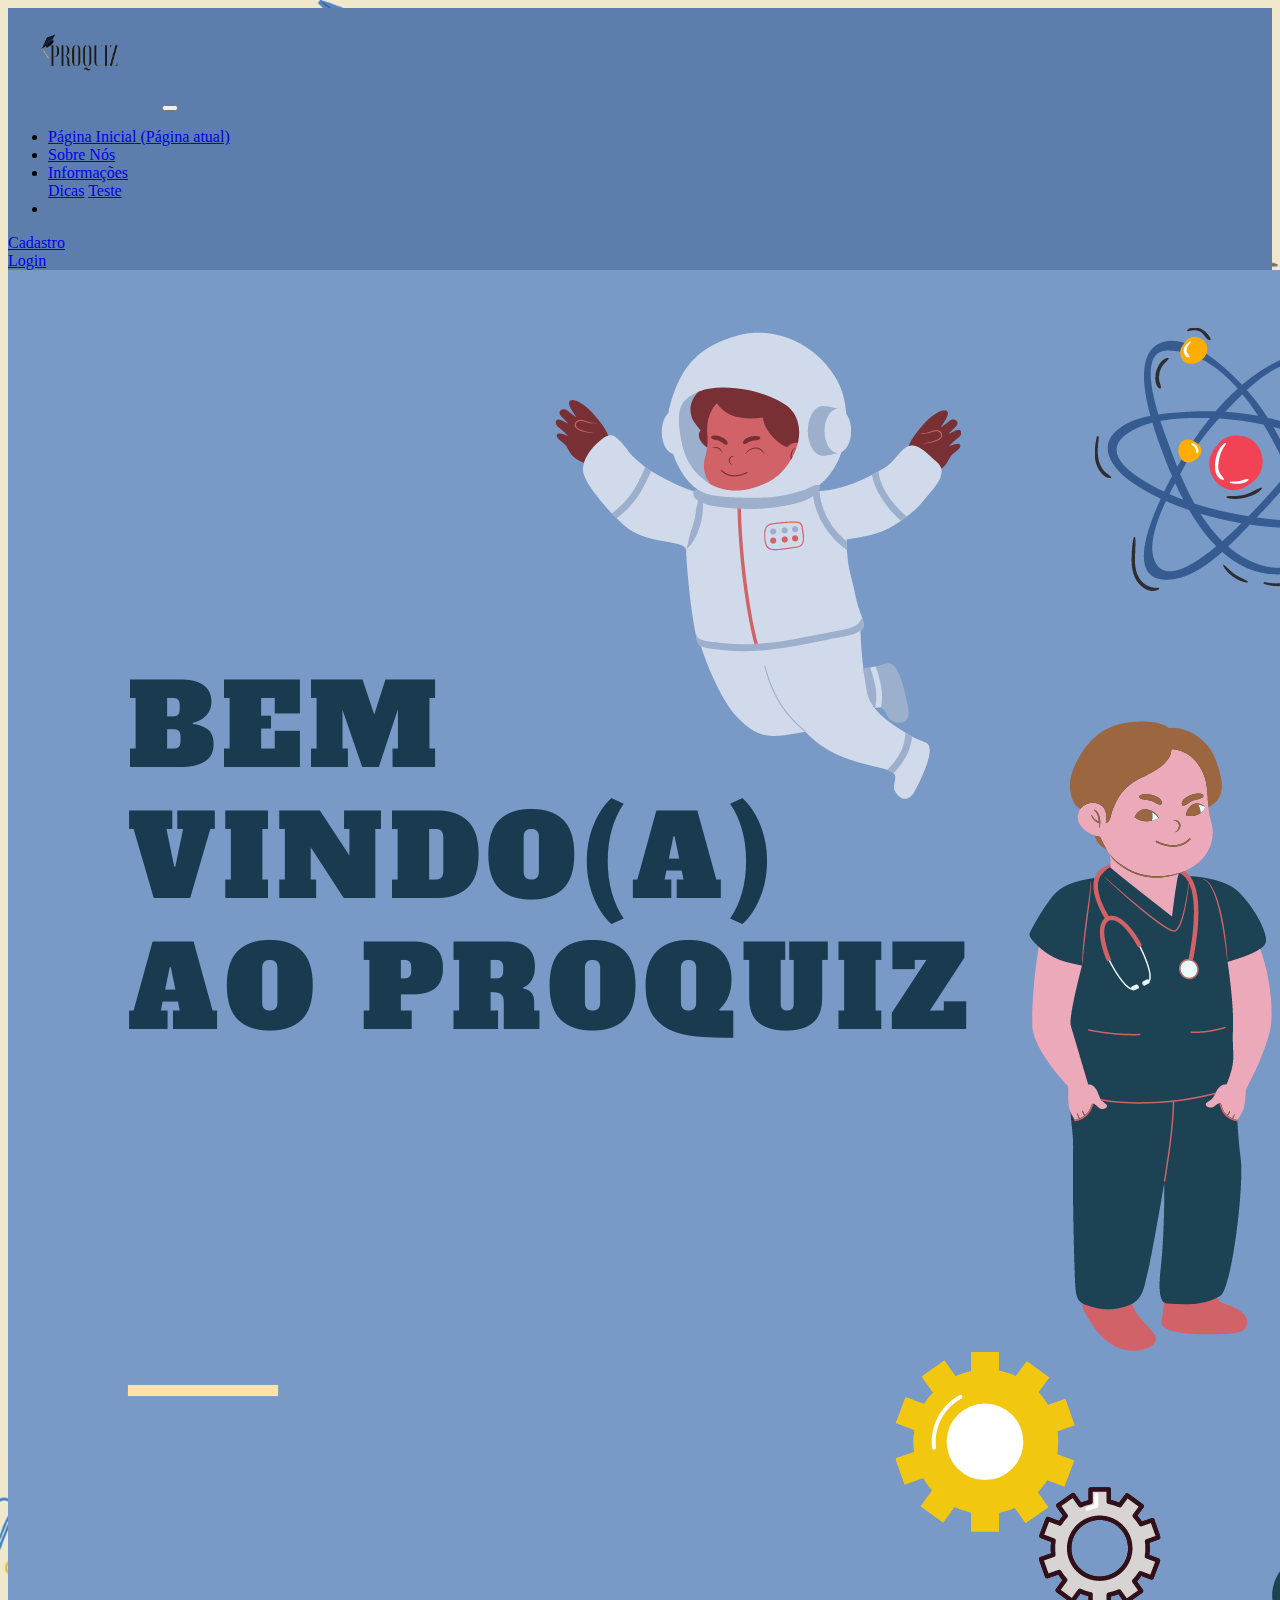
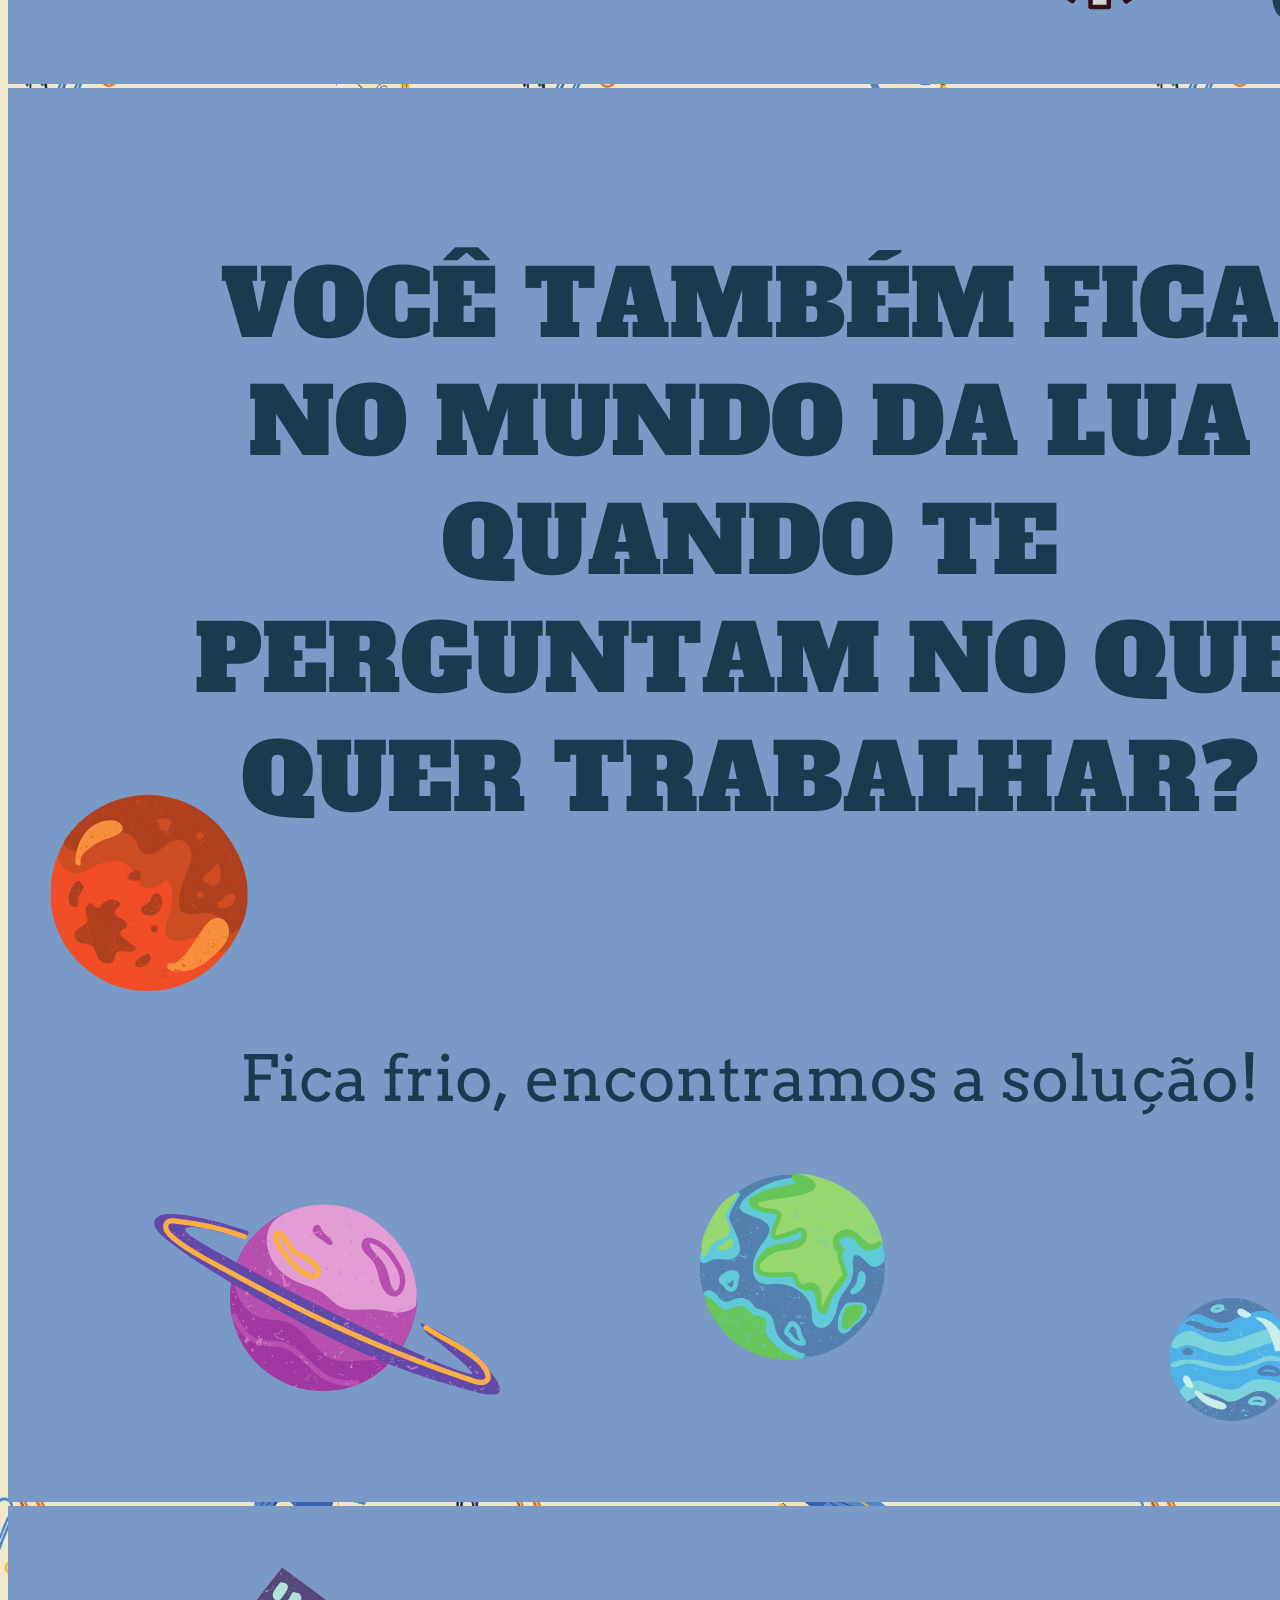
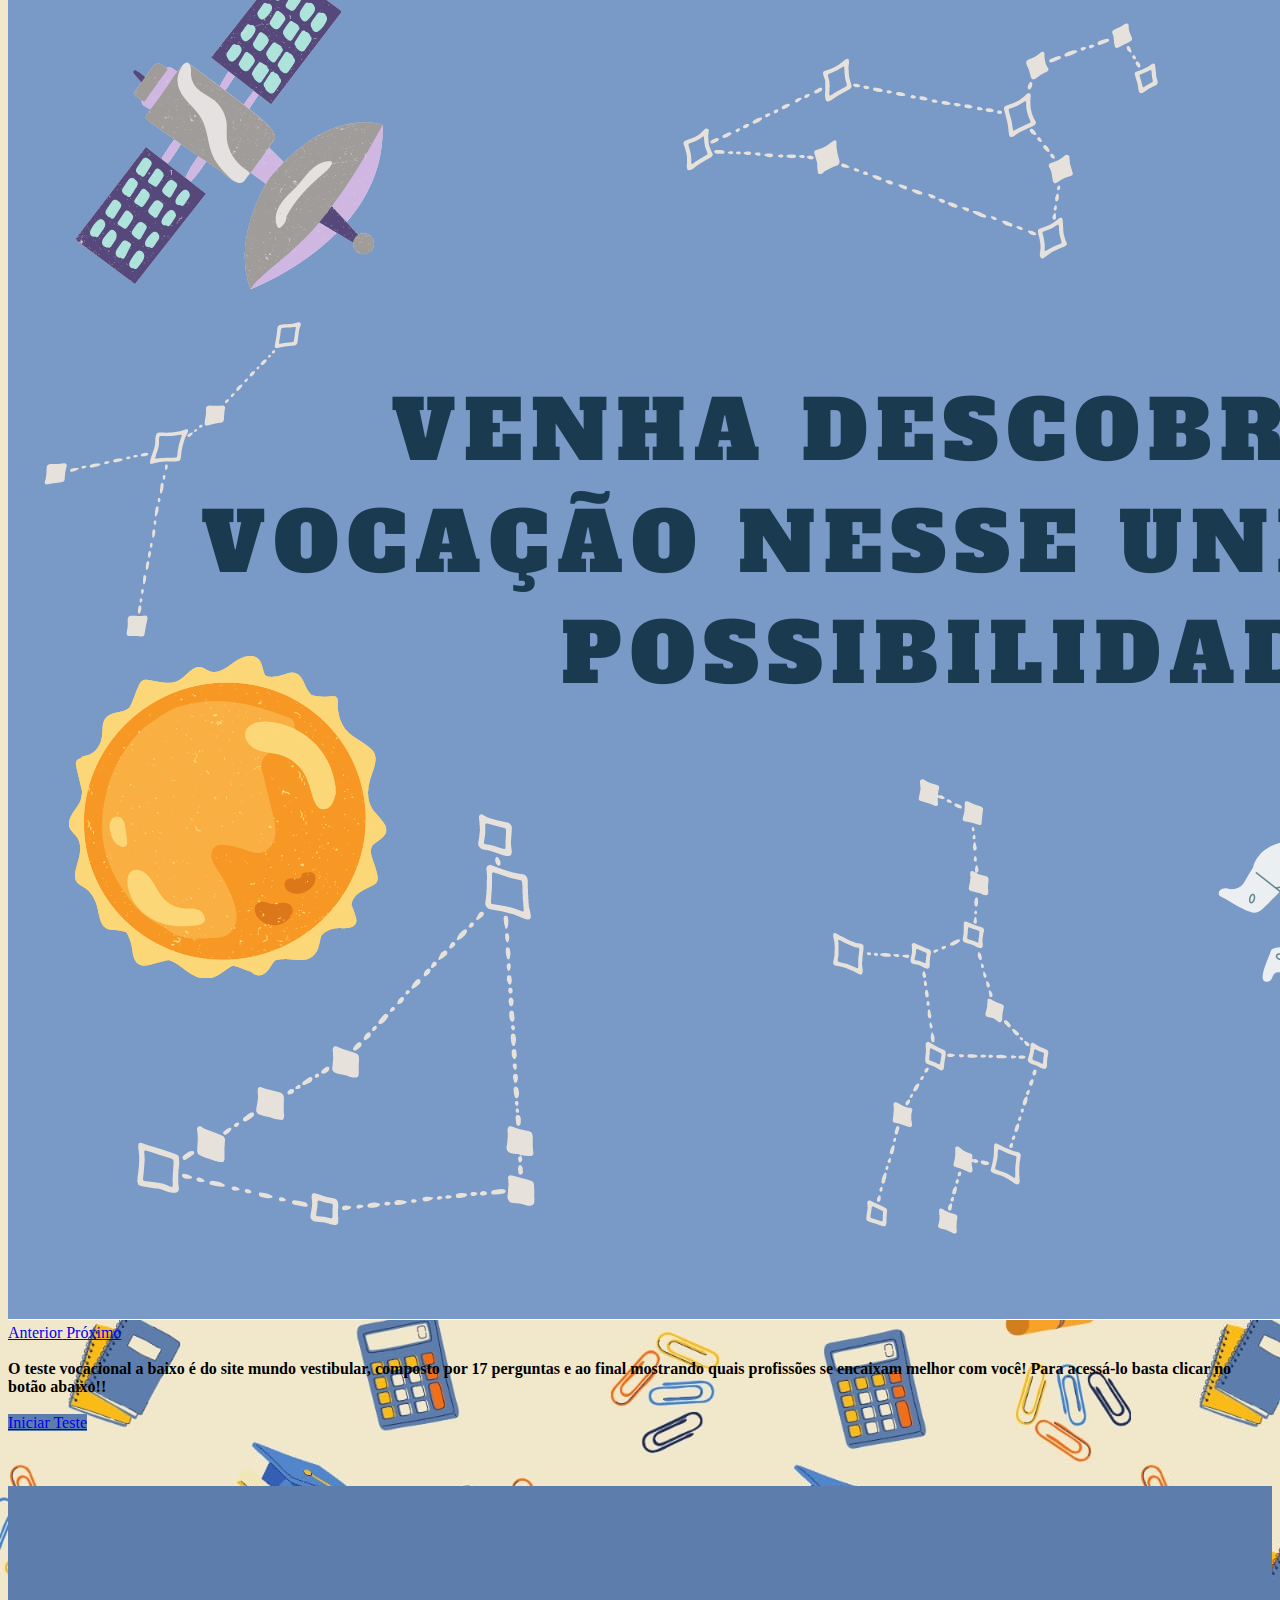
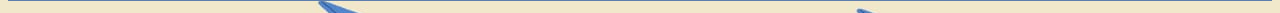
==== novo_html/index.html @ 97e9f697 "Add files via upload" ====
<!DOCTYPE html>
<html lang="pt-br">
<head>
  <!-- Meta tags Obrigatórias -->
  <meta charset="utf-8">
  <meta name="viewport" content="width=device-width, initial-scale=1, shrink-to-fit=no">
  <link rel="stylesheet" href="https://stackpath.bootstrapcdn.com/bootstrap/4.1.3/css/bootstrap.min.css"
    integrity="sha384-MCw98/SFnGE8fJT3GXwEOngsV7Zt27NXFoaoApmYm81iuXoPkFOJwJ8ERdknLPMO" crossorigin="anonymous">
    <link rel="stylesheet" href="css/estilo.css">
</head>
<title>index</title> 
<body>
  <!-- Conteúdo do navbar -->
  <nav class="navbar navbar-expand-lg navbar-light bg-info" style="background-color:#5d7ead !important">         
    <img src="imagens/foto sem fundo.png" width="150" height="100" alt="">
    <button class="navbar-toggler" type="button" data-toggle="collapse" data-target="#textoNavbar"
      aria-controls="textoNavbar" aria-expanded="false" aria-label="Alterna navegação">
      <span class="navbar-toggler-icon"></span>
    </button>
    <div class="collapse navbar-collapse" id="textoNavbar">
      <ul class="navbar-nav mr-auto">
        <li class="nav-item active">
          <a class="nav-link" href="index.html">Página Inicial <span class="sr-only">(Página atual)</span></a>
        </li>
        <li class="nav-item">
          <a class="nav-link" href="sobre_nos.html">Sobre Nós</a>
        </li>
        <li class="nav-item">
          <a class="nav-link" href="info.html">Informações</a>
        </li>
        <a class="nav-link" href="dicas_novo.html">Dicas</a>
        </li>
        <a class="nav-link" href="teste_novo.php">Teste </a>
        </li>
        <li>
      </ul>
      <a href="cadast.php" class="btn btn-light">Cadastro</a>
    </li>
    <li>
      <a href="login.php" class="btn btn-light">Login</a>
      </li>
      <!--<button type="button" class="btn btn-light" href="cadast.html">Cadastre-se</button>-->
    </div>
  </nav>
  <div class="container">
    <div id="carousel" class="carousel slide" data-ride="carousel">
      <div class="carousel-inner">
        <div class="carousel-item active">
          <img src="imagens/img1_carrossel.png" class="d-block w-100">
        </div>
        <div class="carousel-item">
          <img src="imagens/img2_carrossel.png" class="d-block w-100">
        </div>
        <div class="carousel-item">
          <img src="imagens/img3_carrossel.png" class="d-block w-100">
        </div>
      </div>
      <a class="carousel-control-prev" href="#carouselinicial" role="button" data-slide="prev">
        <span class="carousel-control-prev-icon" aria-hidden="true"></span>
        <span class="sr-only">Anterior</span>
      </a>
      <a class="carousel-control-next" href="#carouselinicial" role="button" data-slide="next">
        <span class="carousel-control-next-icon" aria-hidden="true"></span>
        <span class="sr-only">Próximo</span>
      </a>
    </div>
    <div class="row">
      <div class="col">
        <br><b>O teste vocacional a baixo é do site mundo vestibular, composto por 17 perguntas 
          e ao final mostrando quais profissões se encaixam melhor com você! Para acessá-lo basta clicar no botão abaixo!!</b>
        </div>
    </div>
    <br>
    <div class="col-sm-12 col-md-12">
      <a href="teste_novo.php" class="btn btn-info btn-lg btn-block" style="background-color:#5d7ead">Iniciar Teste</a>
    </div> <br>
  </div>
  </div>
<br>
<br>
<footer class="footer fixed-bottom">
  <div class="container">
      <div class="row">
          <div class="col-sm-12 col-md-6">
           
          </div>
</footer>
  <!-- JavaScript (Opcional) -->
  <!-- jQuery primeiro, depois Popper.js, depois Bootstrap JS -->
  <script src="https://code.jquery.com/jquery-3.3.1.slim.min.js"
    integrity="sha384-q8i/X+965DzO0rT7abK41JStQIAqVgRVzpbzo5smXKp4YfRvH+8abtTE1Pi6jizo"
    crossorigin="anonymous"></script>
  <script src="https://cdnjs.cloudflare.com/ajax/libs/popper.js/1.14.3/umd/popper.min.js"
    integrity="sha384-ZMP7rVo3mIykV+2+9J3UJ46jBk0WLaUAdn689aCwoqbBJiSnjAK/l8WvCWPIPm49"
    crossorigin="anonymous"></script>
  <script src="https://stackpath.bootstrapcdn.com/bootstrap/4.1.3/js/bootstrap.min.js"
    integrity="sha384-ChfqqxuZUCnJSK3+MXmPNIyE6ZbWh2IMqE241rYiqJxyMiZ6OW/JmZQ5stwEULTy"
    crossorigin="anonymous"></script>
</body>
</html>
---- novo_html/css/estilo.css ----
body {
    background-image: url("fundo_novoo.jpg")
   /*background-color: #7c7c7c*/

}
.fundo{
    background-color: #ffffff;
    /*width: 85%;*/
    margin-left: 5%;

}
.footer {

    color: #000000;
    background-color:#5d7ead;
    line-height: 40px;
    padding-top: 22.5px;
    padding-bottom: 22.5px;
    width: 100%;
    height: 70px;
    text-align: center;
 display: inline-block;

}
.footer-link {
    color: #000000;
}

.card-deck{

    margin-bottom: 0px;
    padding-top: 0px;
    background: #ffffff;
}

.humanas{
    padding: 15px;
    margin-top: 15px;
    margin-bottom: 0px;
    padding-top: px;
    margin-left: -15px;
    margin-right: -15px;
    background: #ffffff;
}
.biologicas{
    padding: 15px;
    margin-bottom: -40px;
    margin-top: 18px;
    padding-bottom: px;
    margin-left: -15px;
    margin-right: -15px;
    background: #ffffff;
}
.exatas{
    padding: 15px;
    margin-bottom: px;
    margin-top: 18px;
    padding-top: px;
    margin-left: -15px;
    margin-right: -15px;
    background: #ffffff;
}
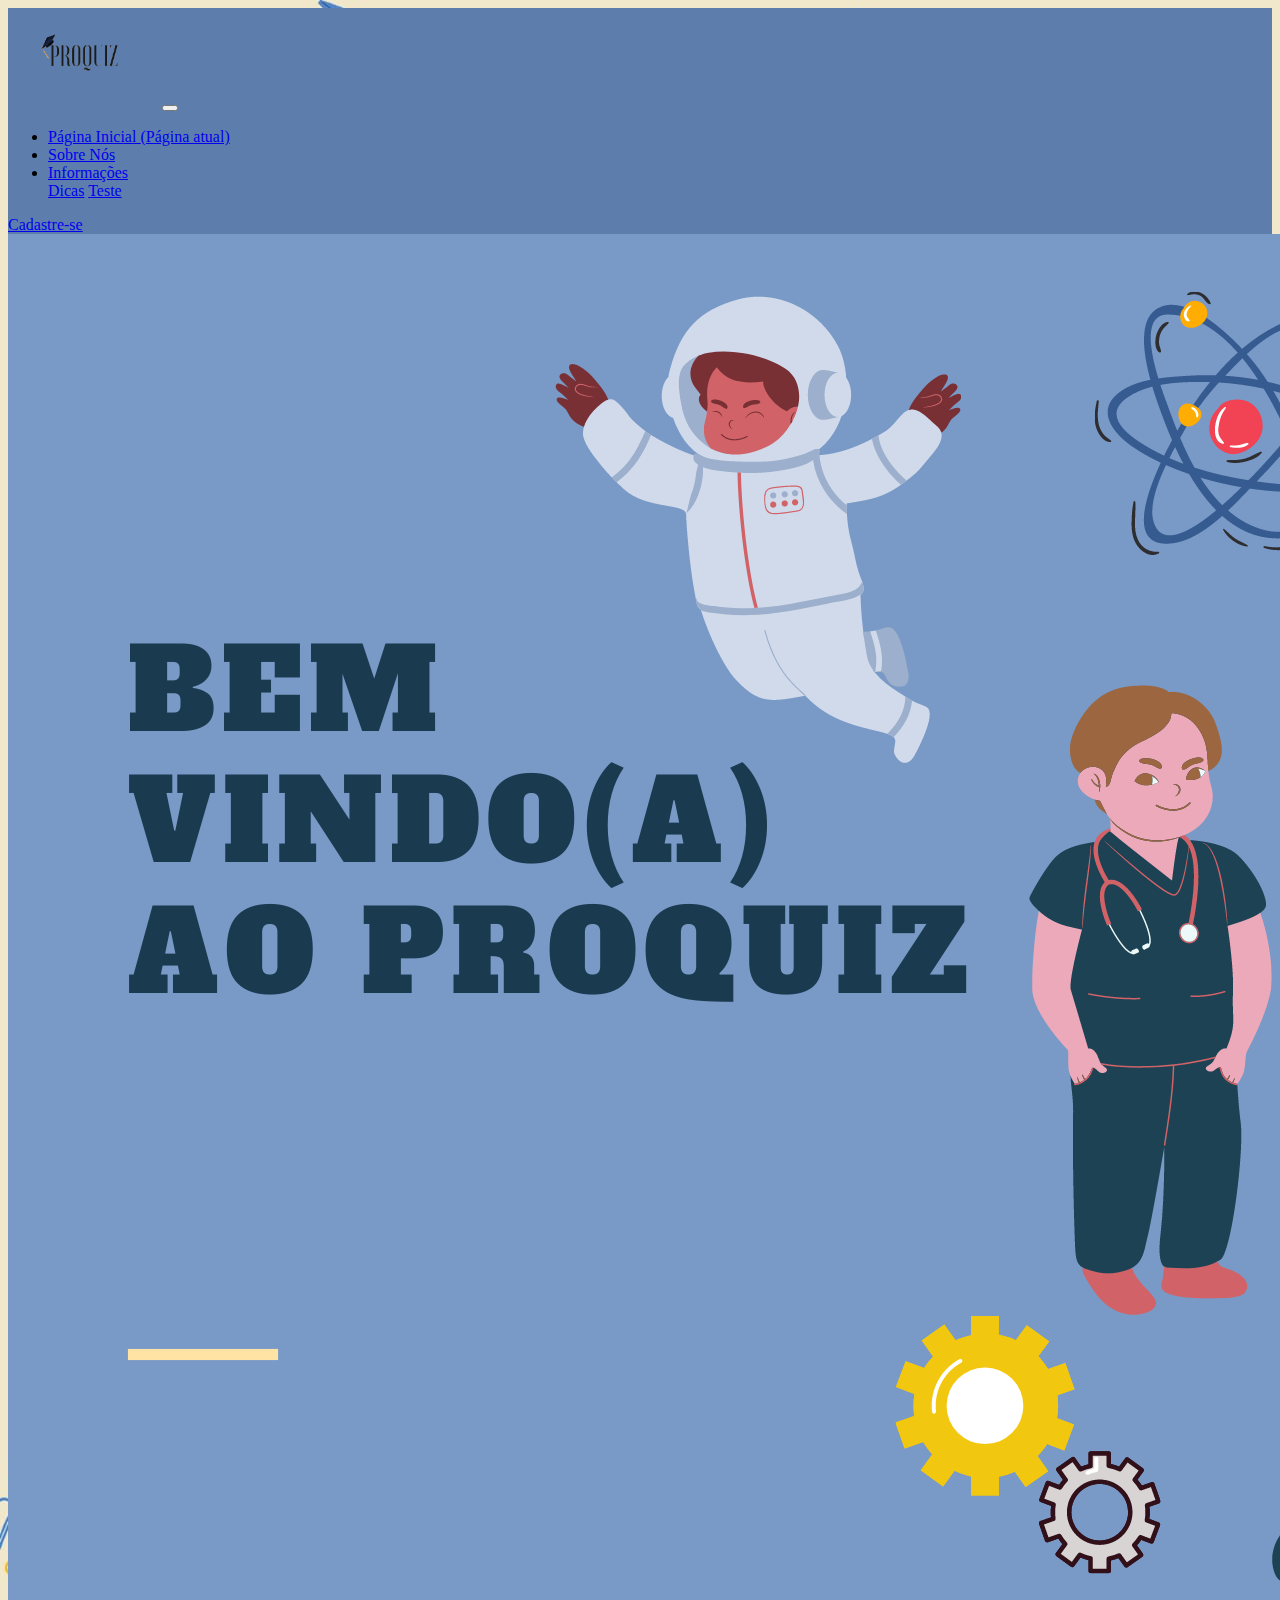
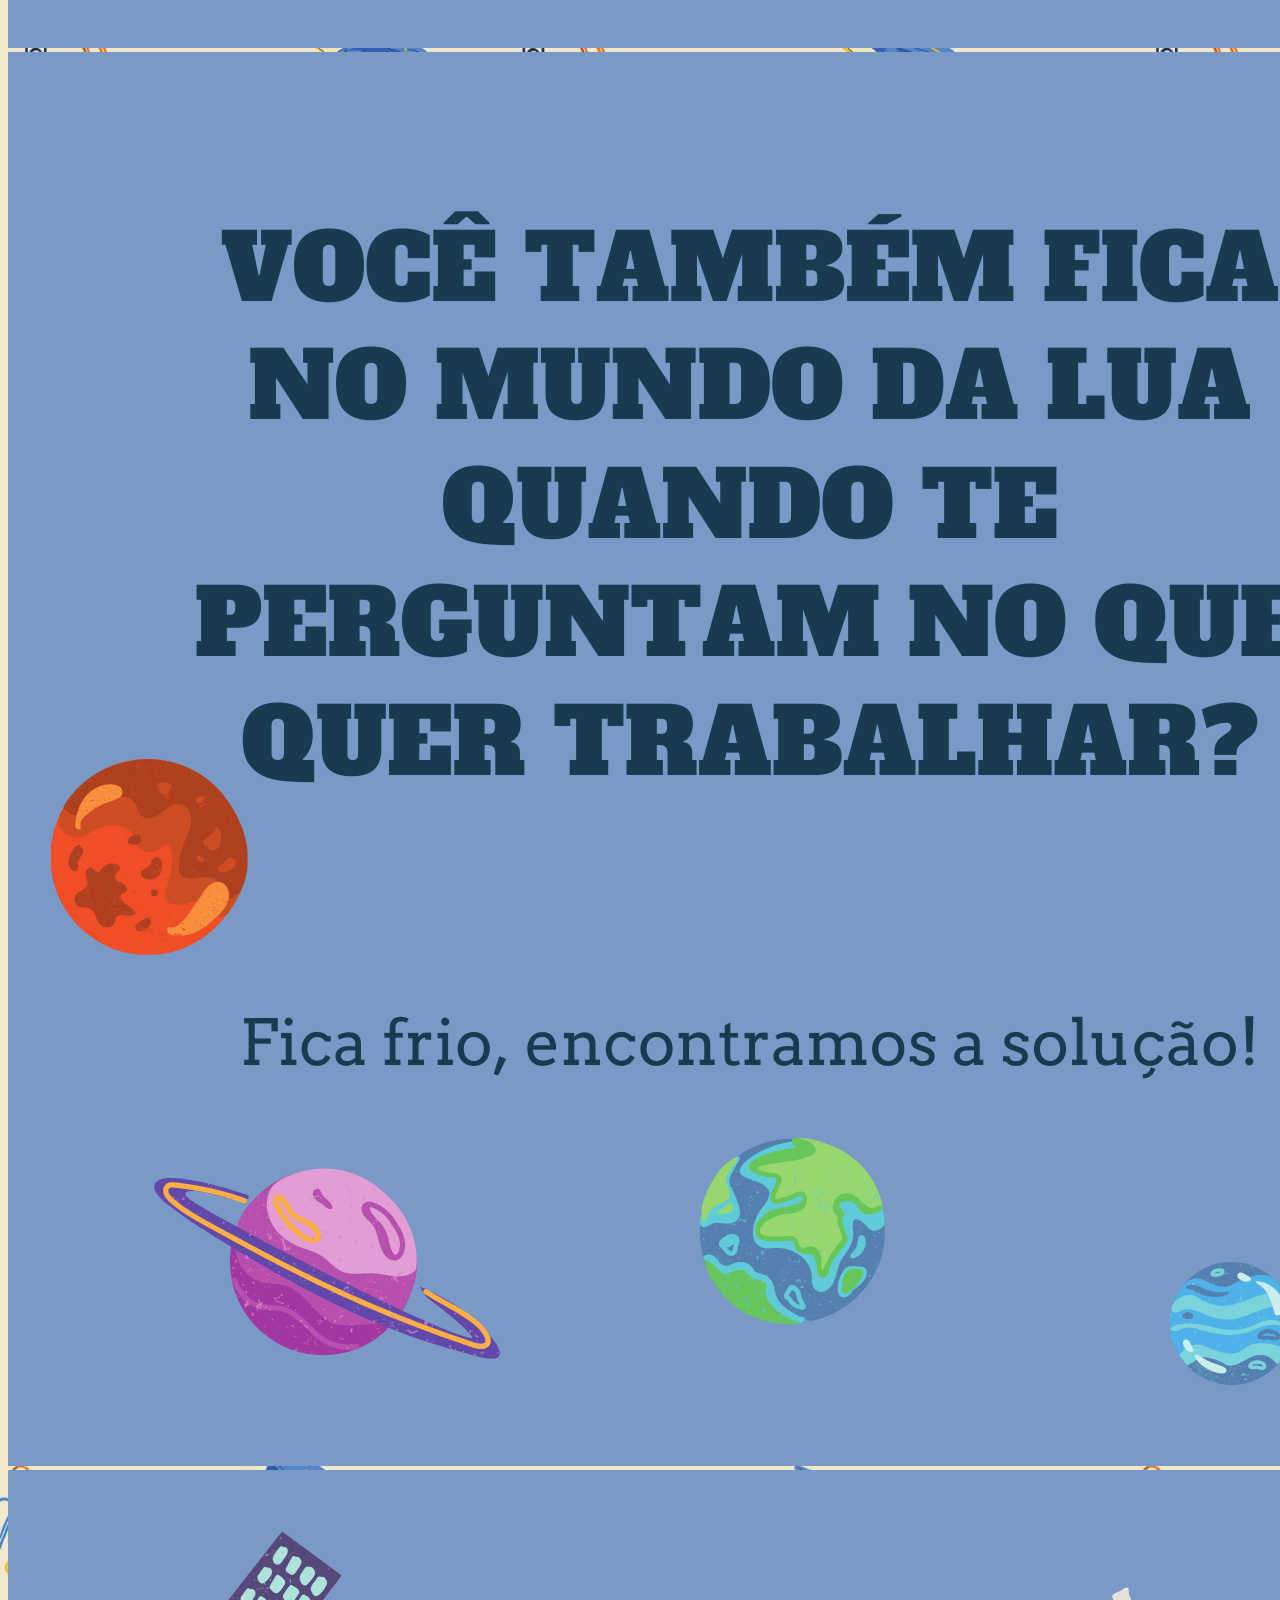
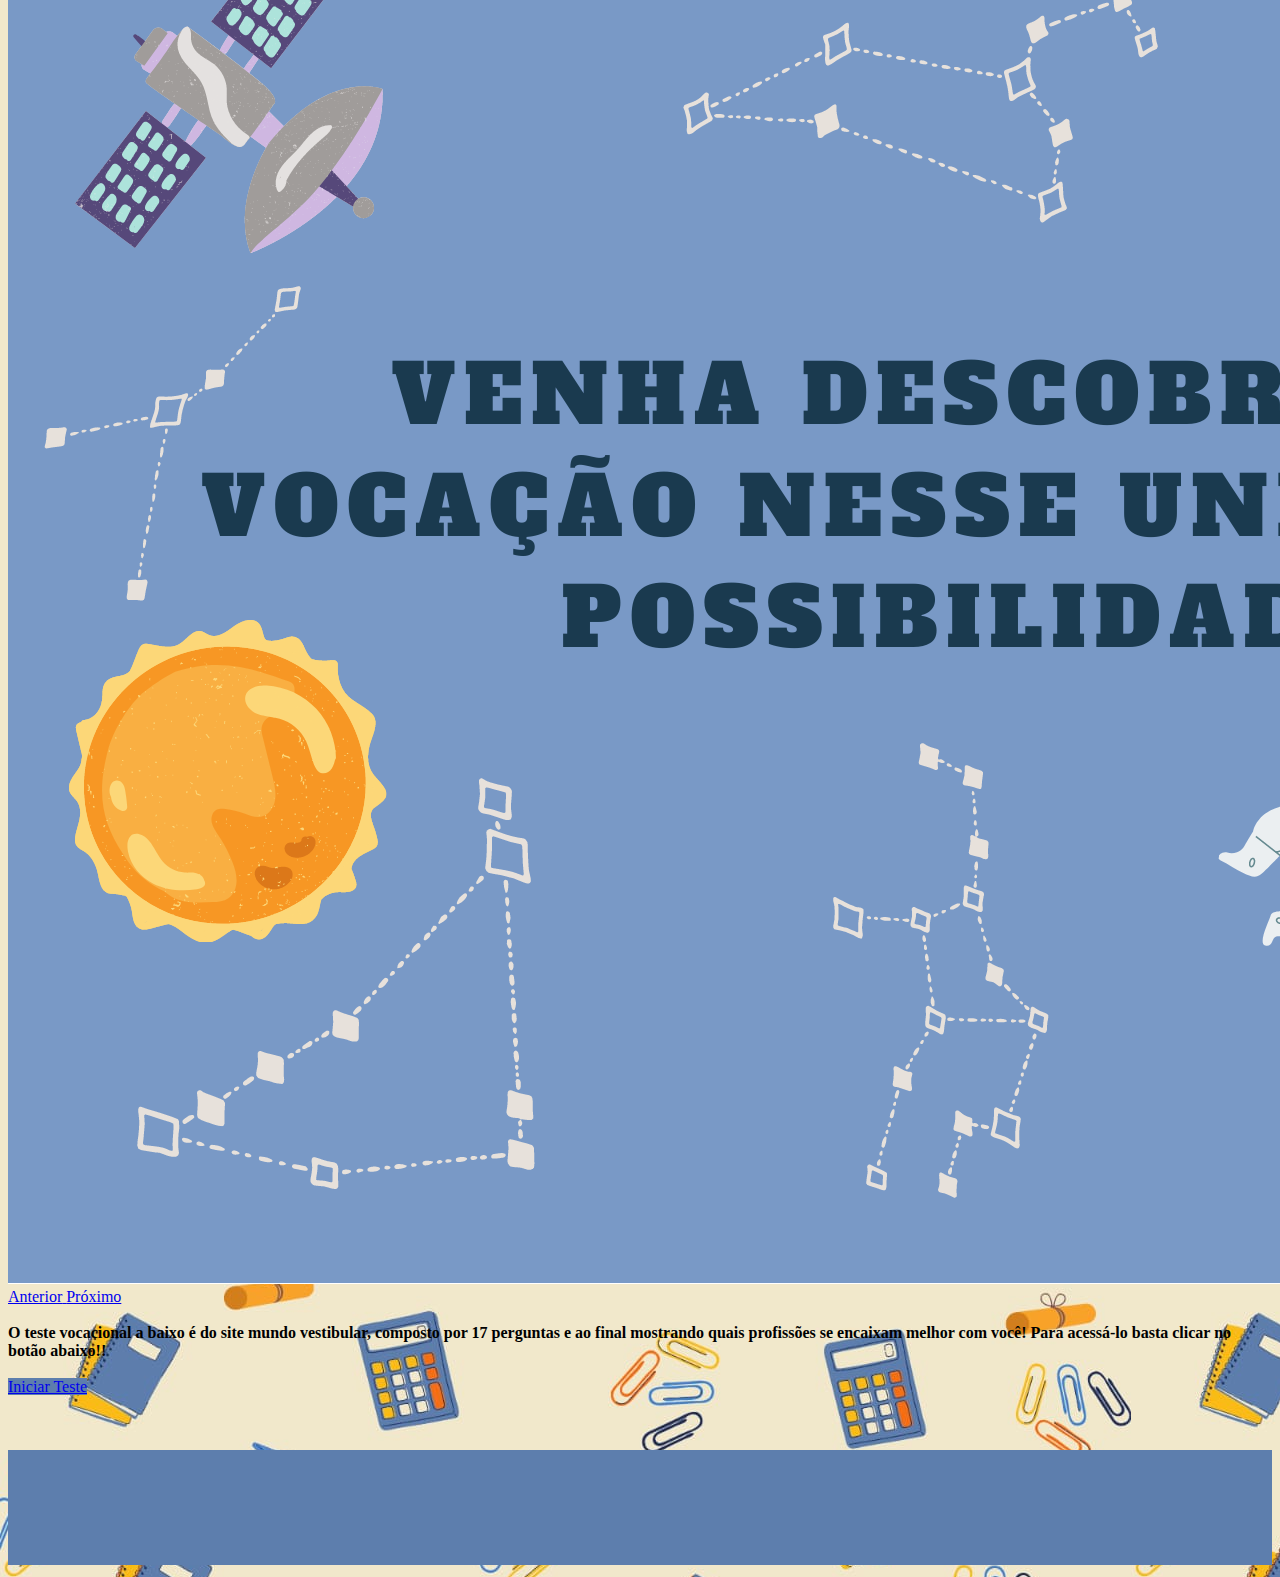
==== commit ba7141f9: "Add files via upload" ====
--- a/novo_html/index.html
+++ b/novo_html/index.html
@@ -30,15 +30,10 @@
         </li>
         <a class="nav-link" href="dicas_novo.html">Dicas</a>
         </li>
-        <a class="nav-link" href="teste_novo.php">Teste </a>
+        <a class="nav-link" href="teste_novo.html">Teste </a>
         </li>
-        <li>
       </ul>
-      <a href="cadast.php" class="btn btn-light">Cadastro</a>
-    </li>
-    <li>
-      <a href="login.php" class="btn btn-light">Login</a>
-      </li>
+      <a href="cadast.html" class="btn btn-light">Cadastre-se</a>
       <!--<button type="button" class="btn btn-light" href="cadast.html">Cadastre-se</button>-->
     </div>
   </nav>
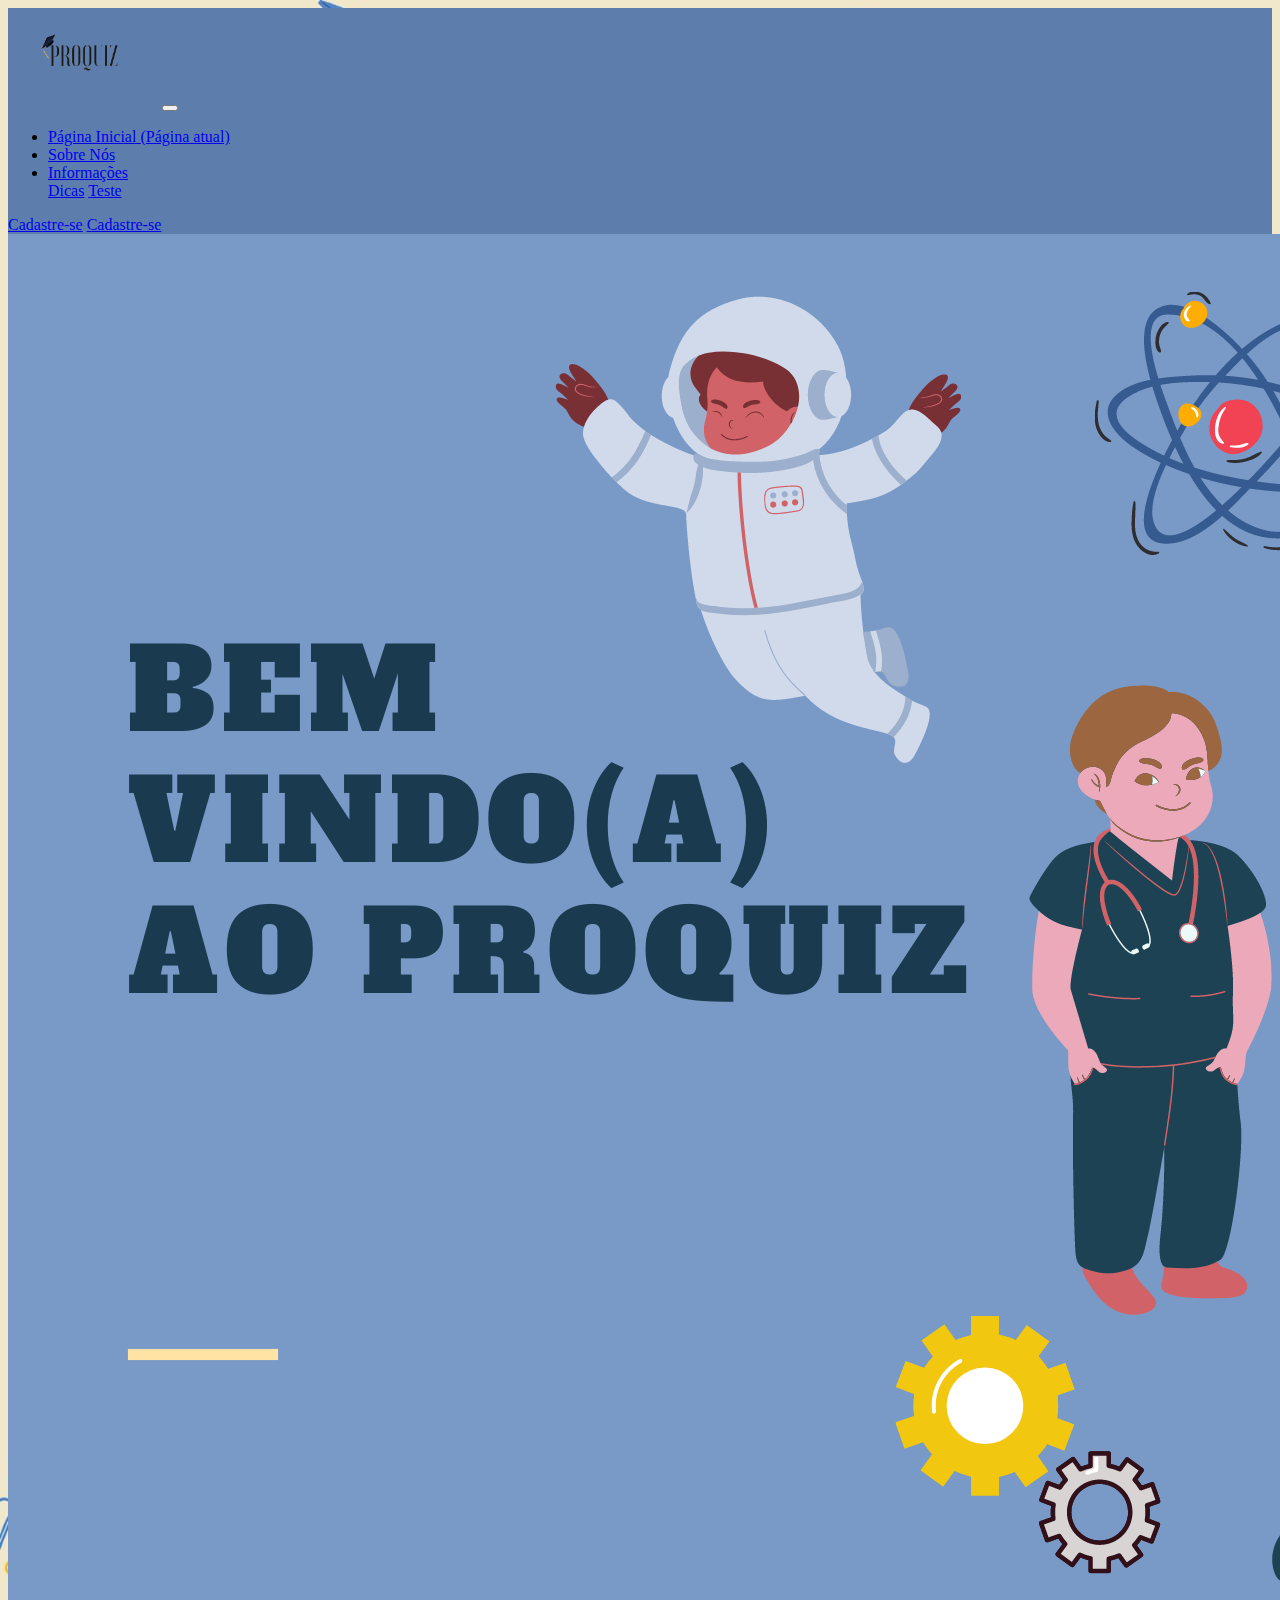
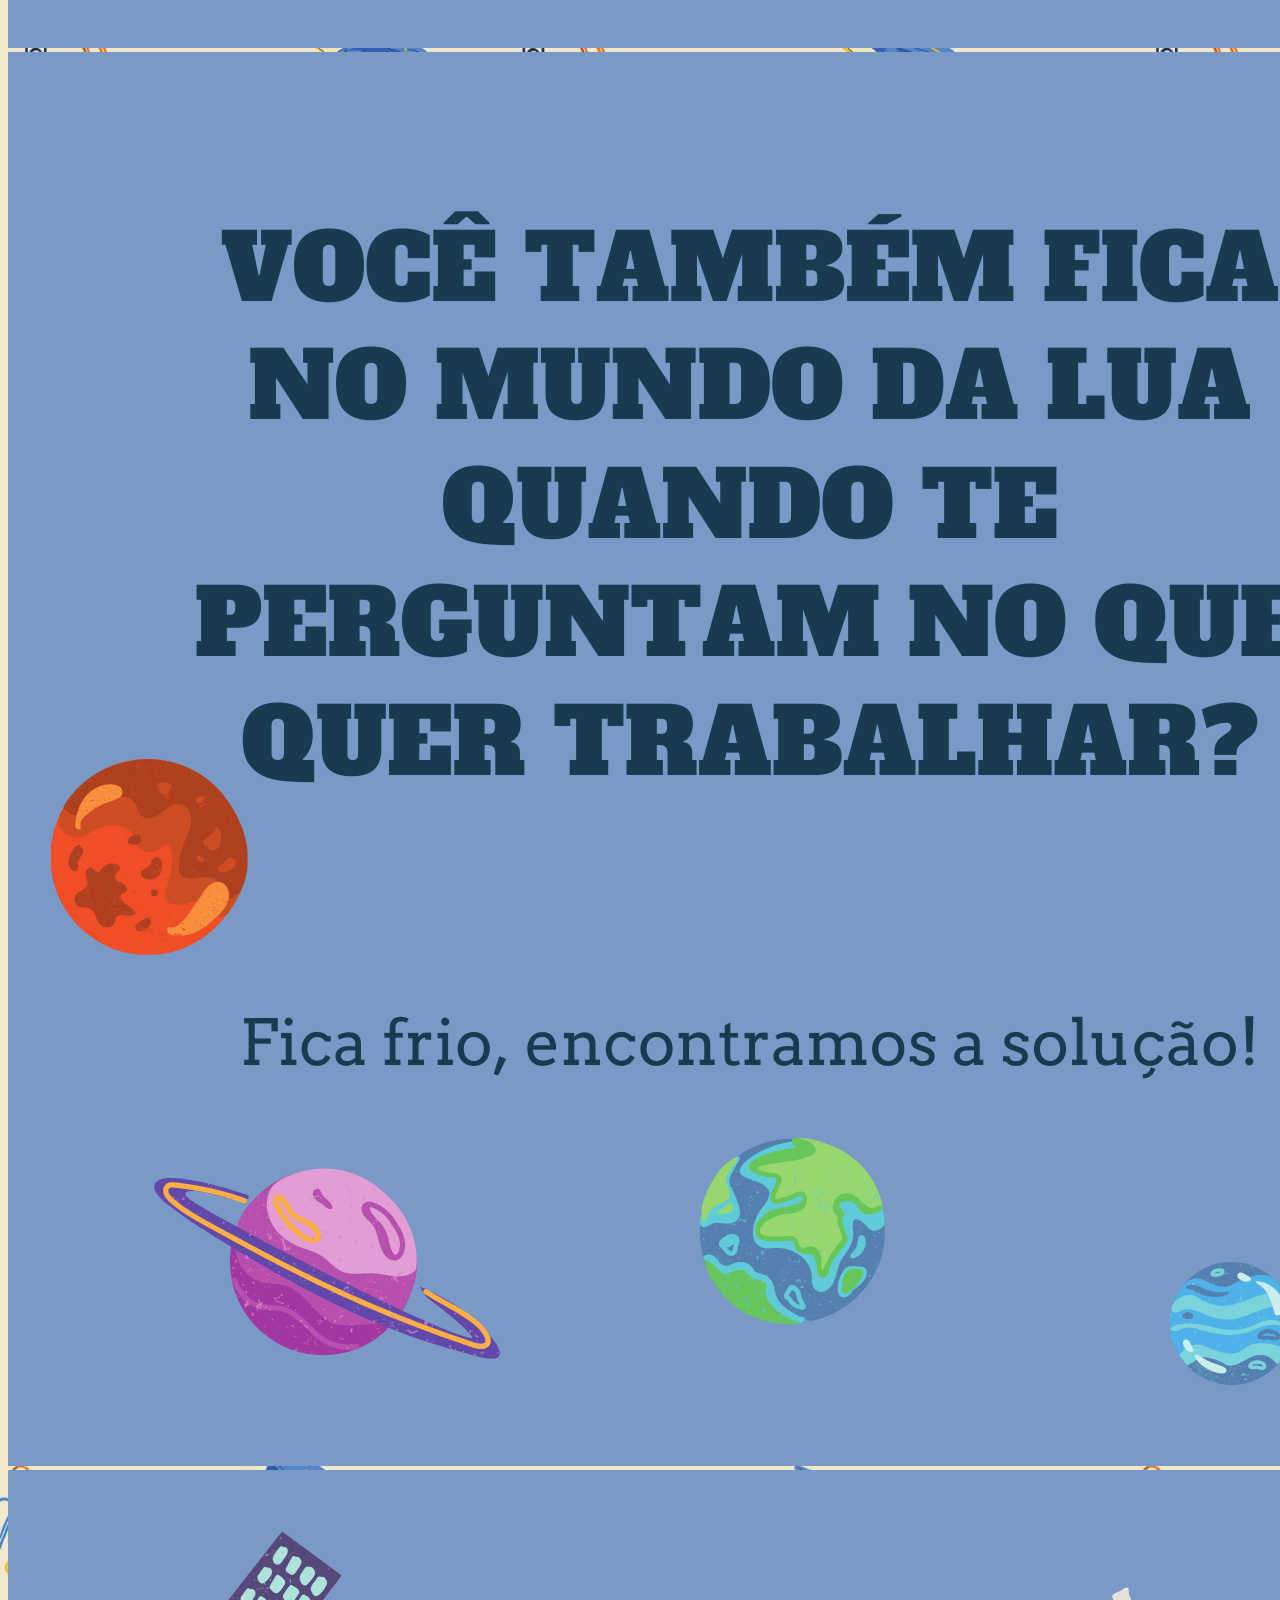
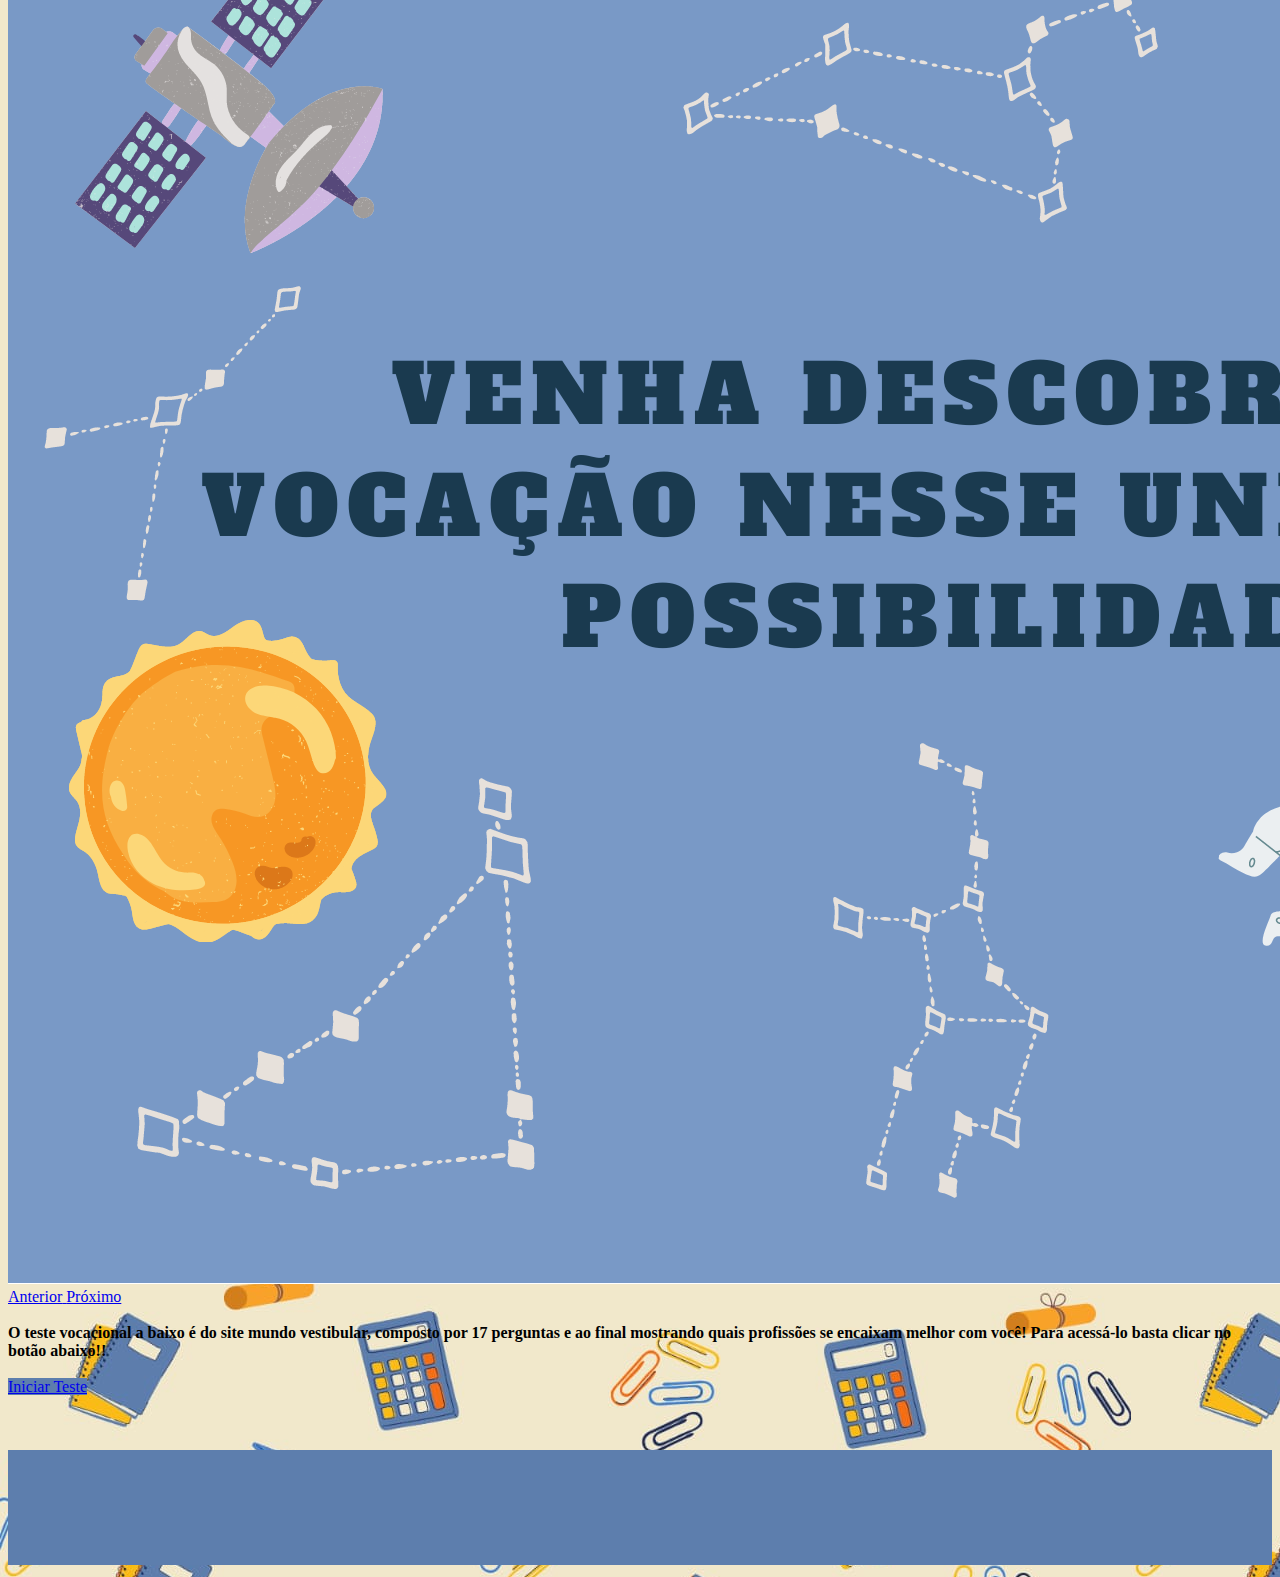
==== commit 24e2c6c1: "." ====
--- a/novo_html/index.html
+++ b/novo_html/index.html
@@ -30,10 +30,12 @@
         </li>
         <a class="nav-link" href="dicas_novo.html">Dicas</a>
         </li>
-        <a class="nav-link" href="teste_novo.html">Teste </a>
+        <a class="nav-link" href="teste_novo.php">Teste </a>
         </li>
       </ul>
-      <a href="cadast.html" class="btn btn-light">Cadastre-se</a>
+      <a href="cadast.php" class="btn btn-light">Cadastre-se</a>
+    </ul>
+    <a href="login.php" class="btn btn-light">Cadastre-se</a>
       <!--<button type="button" class="btn btn-light" href="cadast.html">Cadastre-se</button>-->
     </div>
   </nav>
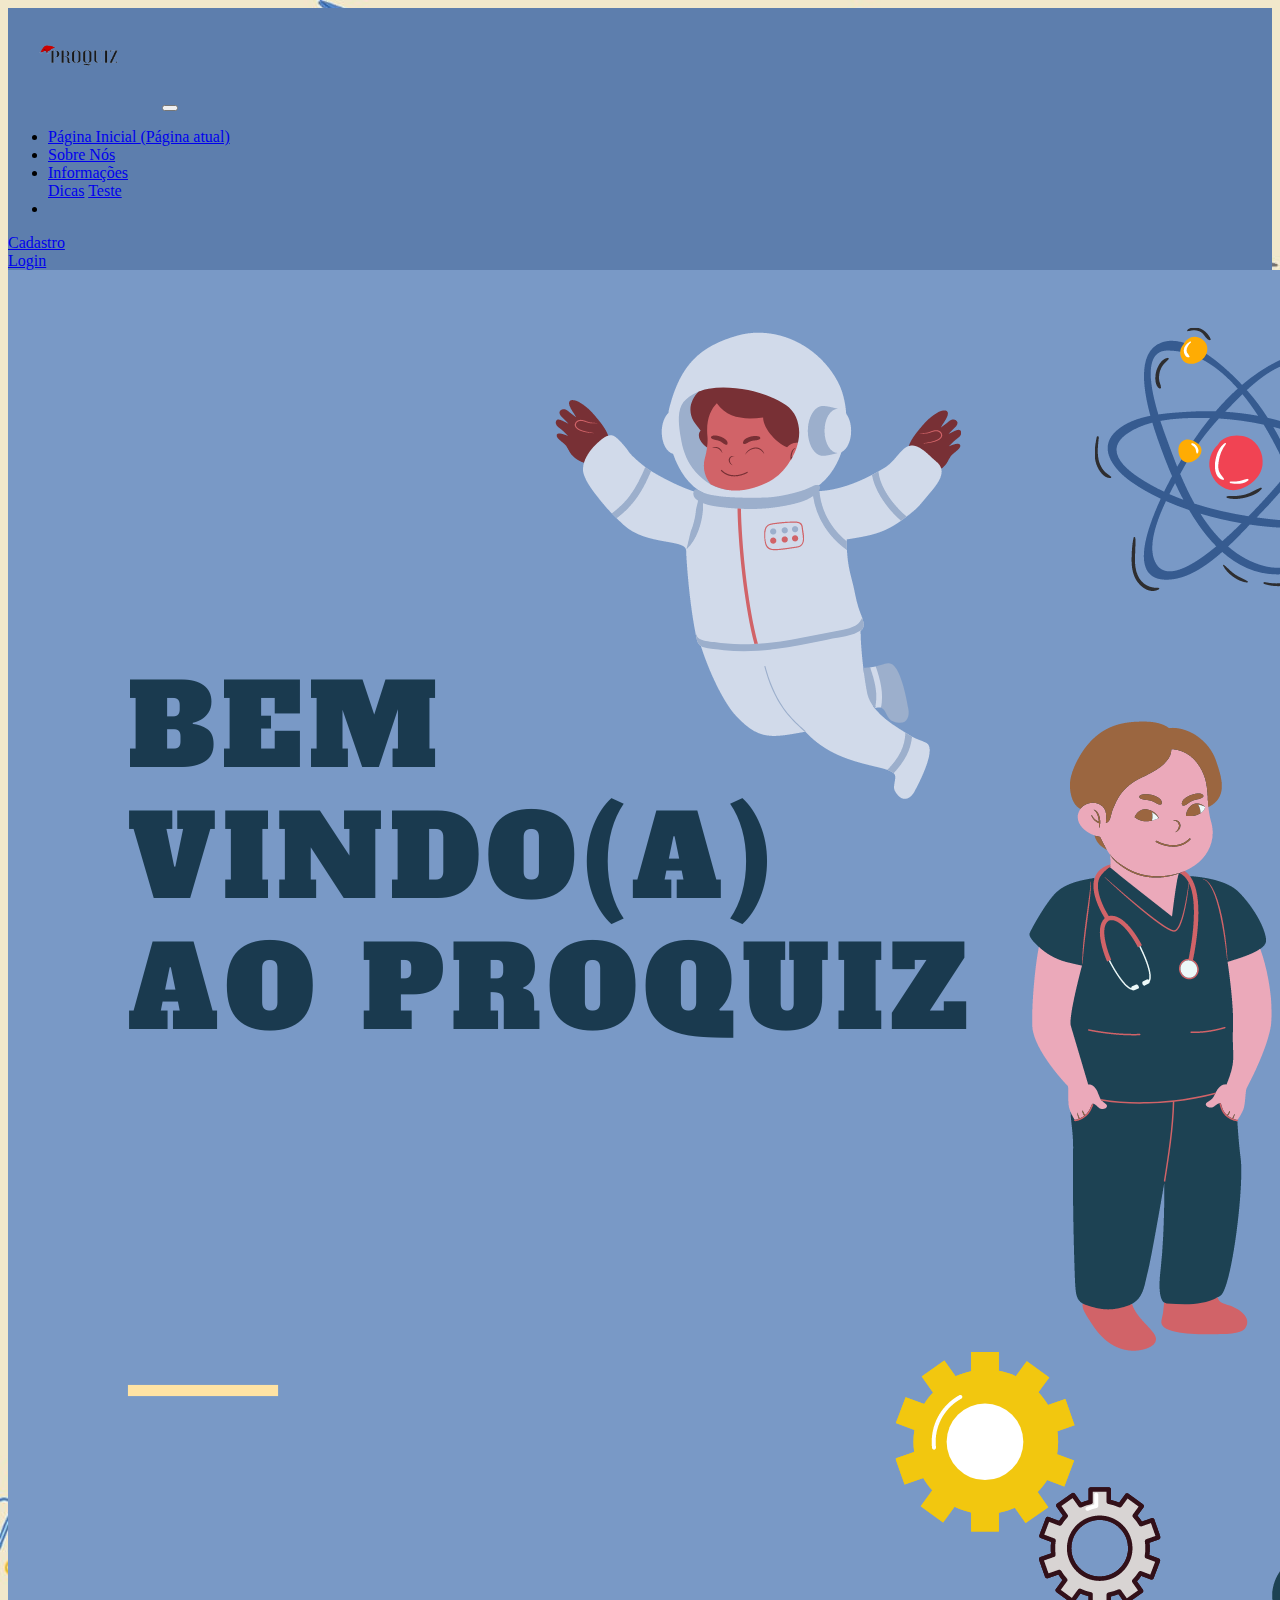
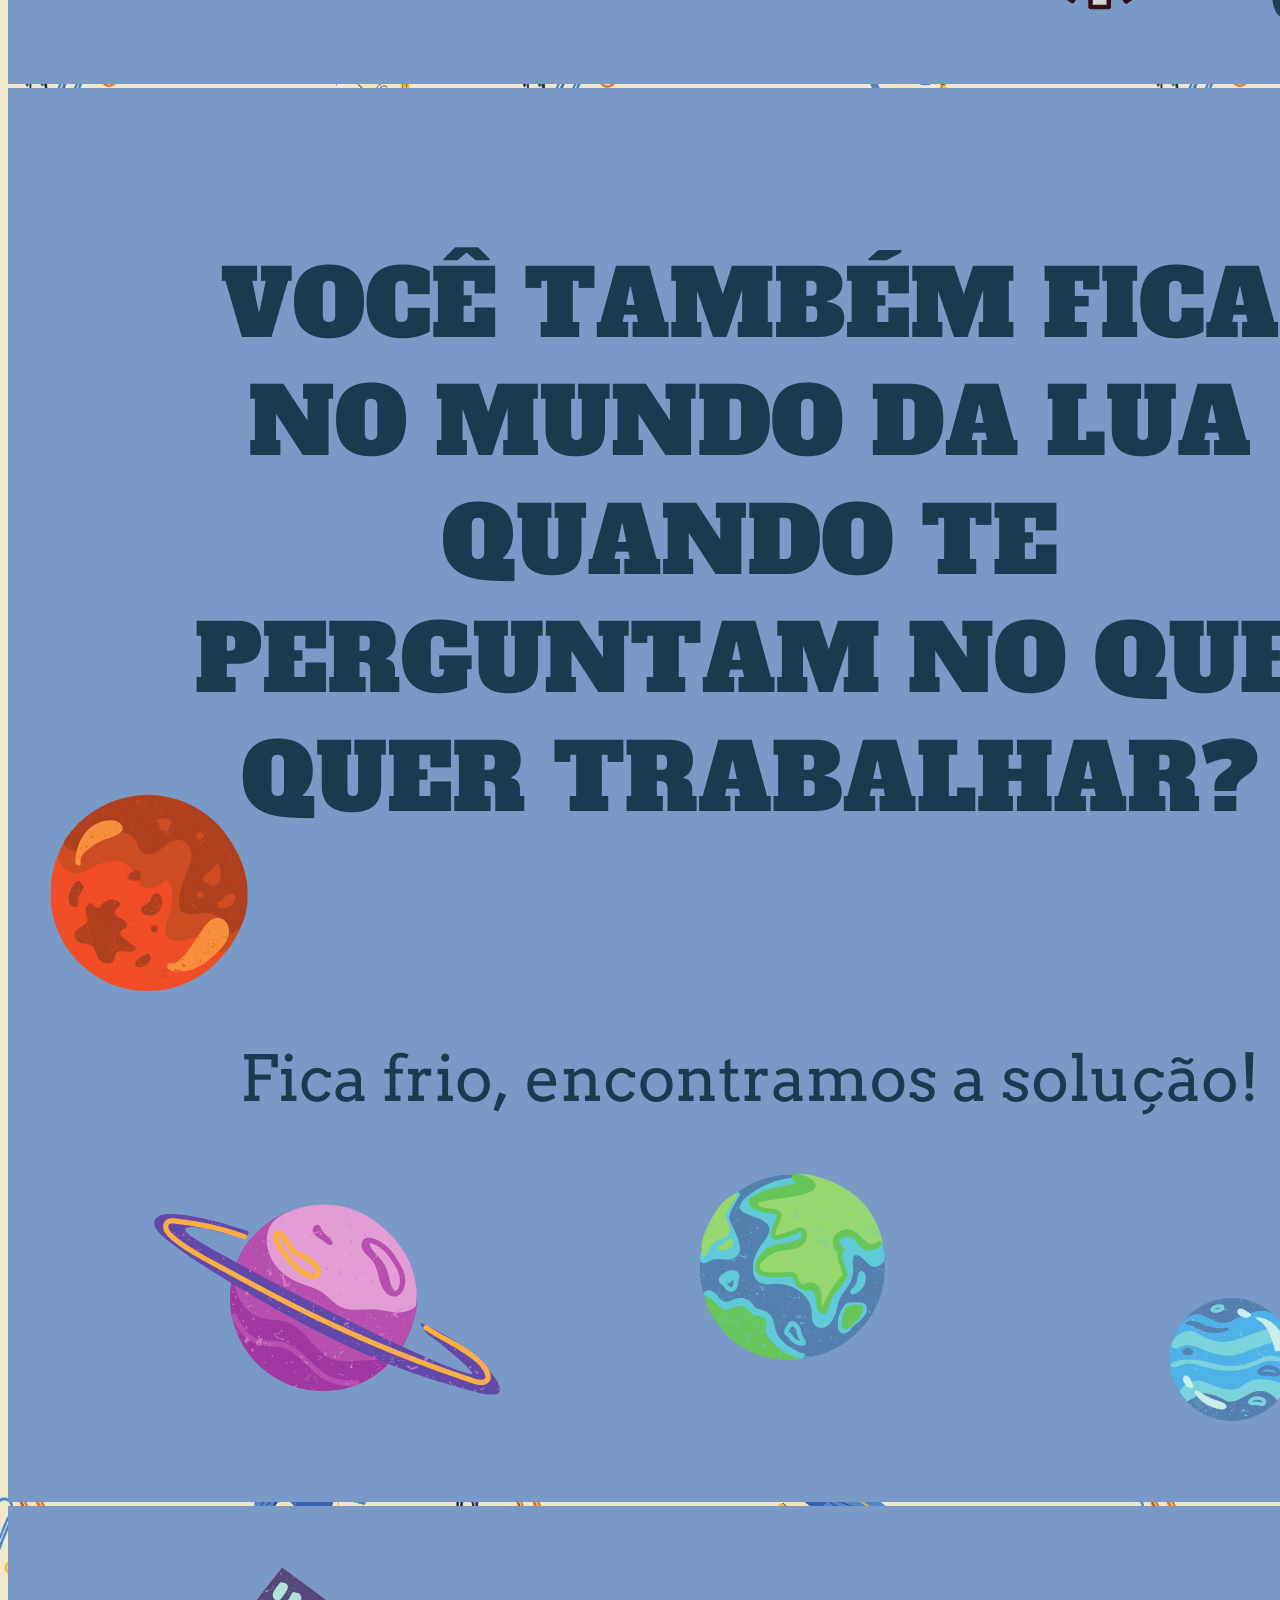
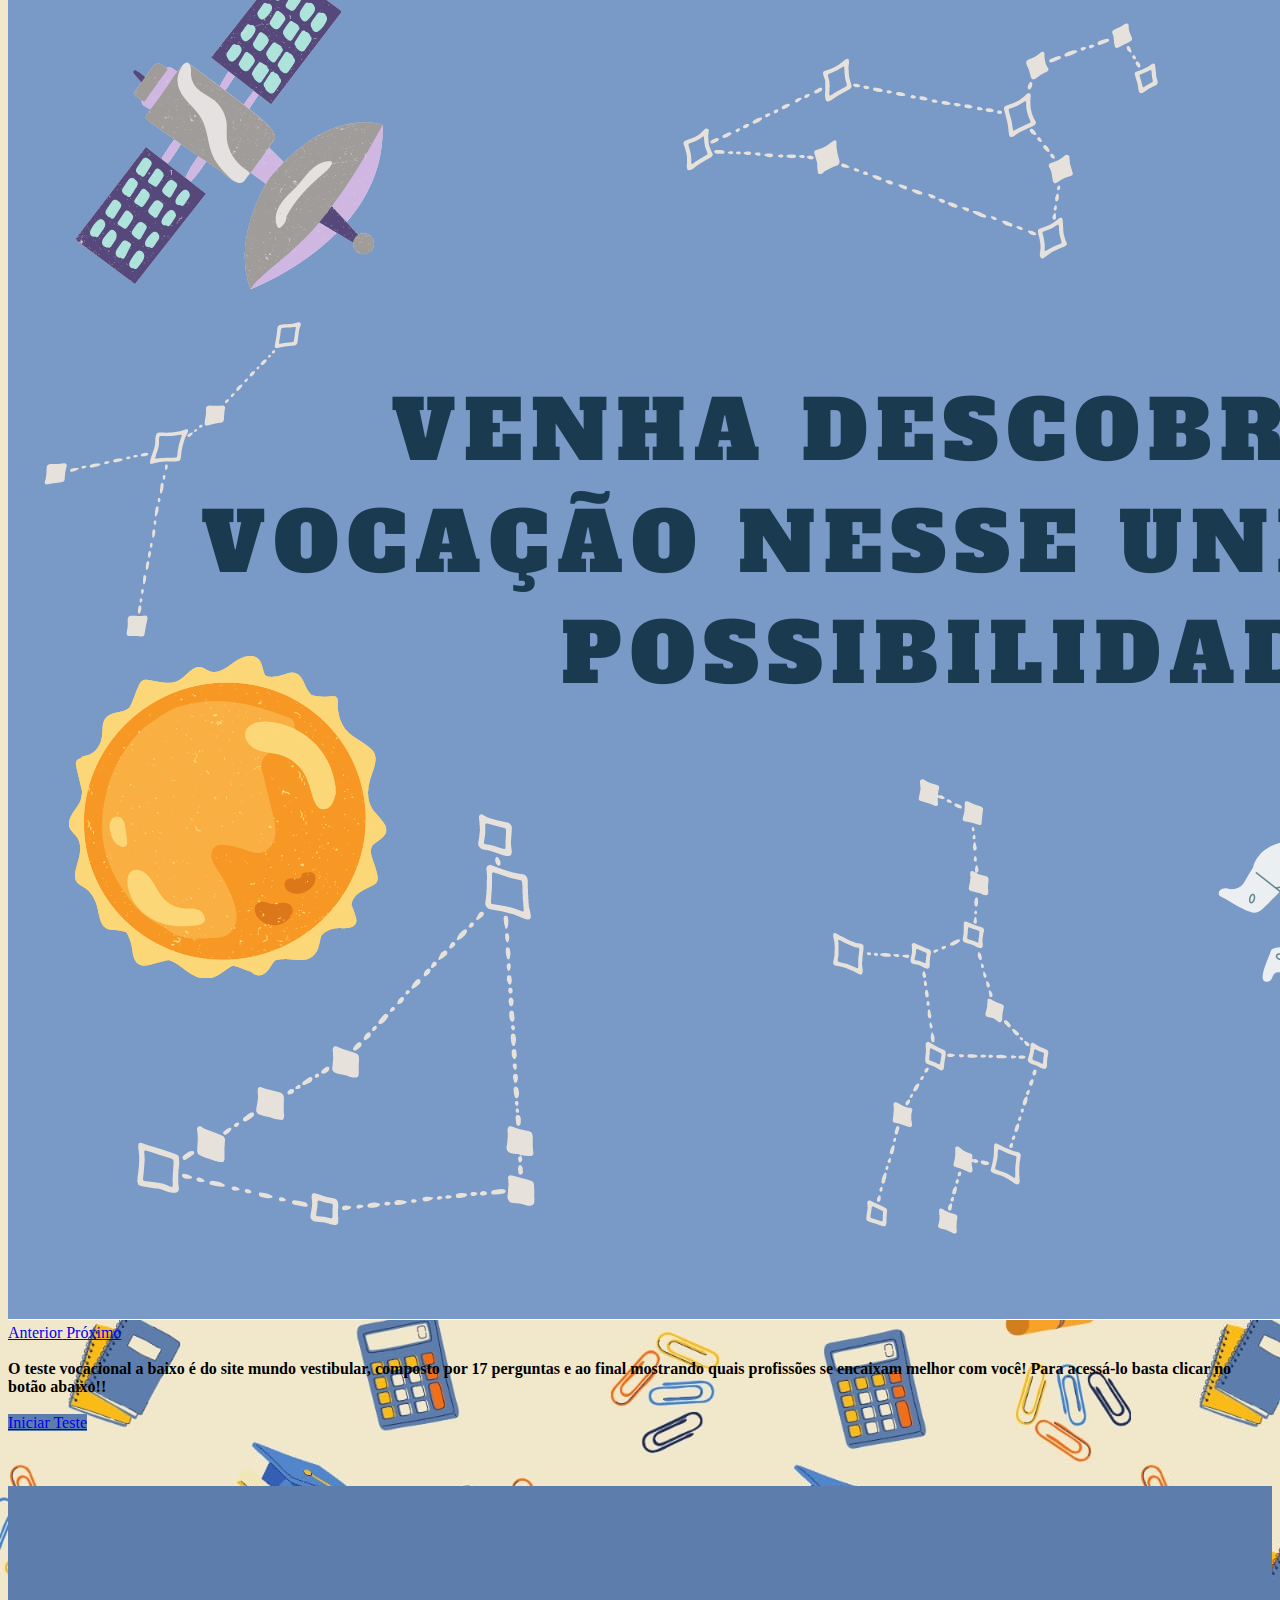
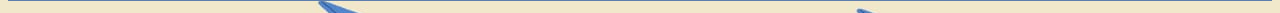
==== commit ea3bea8f: "Add files via upload" ====
--- a/novo_html/index.html
+++ b/novo_html/index.html
@@ -12,7 +12,7 @@
 <body>
   <!-- Conteúdo do navbar -->
   <nav class="navbar navbar-expand-lg navbar-light bg-info" style="background-color:#5d7ead !important">         
-    <img src="imagens/foto sem fundo.png" width="150" height="100" alt="">
+    <img src="css/semnada.png" width="150" height="100" alt="">
     <button class="navbar-toggler" type="button" data-toggle="collapse" data-target="#textoNavbar"
       aria-controls="textoNavbar" aria-expanded="false" aria-label="Alterna navegação">
       <span class="navbar-toggler-icon"></span>
@@ -32,10 +32,13 @@
         </li>
         <a class="nav-link" href="teste_novo.php">Teste </a>
         </li>
+        <li>
       </ul>
-      <a href="cadast.php" class="btn btn-light">Cadastre-se</a>
-    </ul>
-    <a href="login.php" class="btn btn-light">Cadastre-se</a>
+      <a href="cadast.php" class="btn btn-light">Cadastro</a>
+    </li>
+    <li>
+      <a href="login.php" class="btn btn-light">Login</a>
+      </li>
       <!--<button type="button" class="btn btn-light" href="cadast.html">Cadastre-se</button>-->
     </div>
   </nav>
